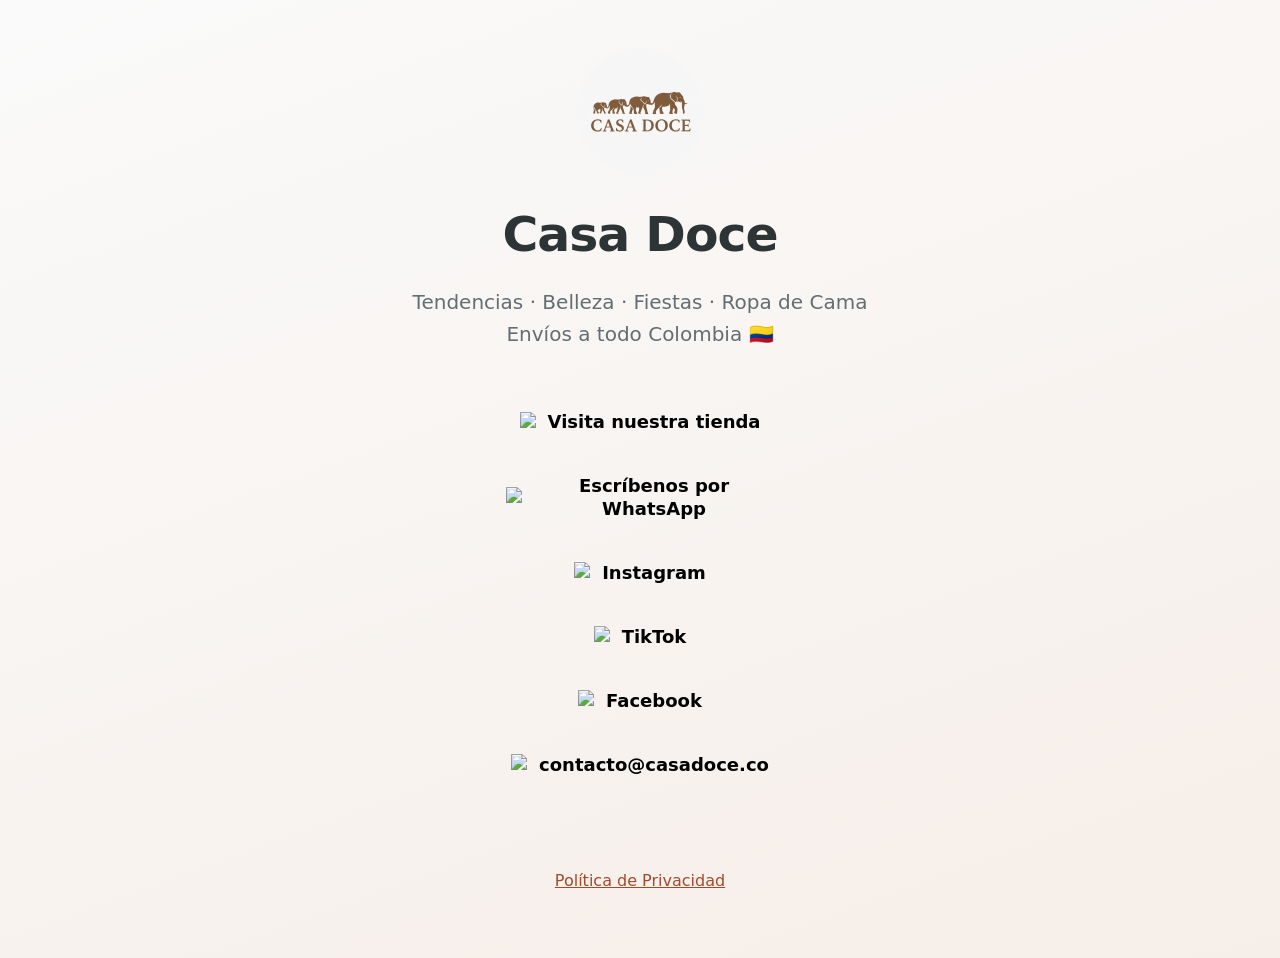
==== index.html @ 95c32439 "feat: refresh landing pages and profile assets" ====
<!DOCTYPE html>

<html lang="es">

  <head>
    <meta charset="utf-8">
    <meta name="viewport" content="width=device-width, initial-scale=1">

    <title>Casa Doce — Tendencias, Belleza, Fiestas y Ropa de Cama</title>
    <link rel="icon" type="image/x-icon" href="/images/avatar.png">

    <meta name="description" content="Casa Doce — Tendencias, Belleza, Artículos para Fiestas y Ropa de Cama. Envíos a todo Colombia desde Medellín. Contáctanos por WhatsApp.">

    <meta name="keywords" content="Casa Doce, tienda online, Colombia, Medellín, belleza, fiestas, ropa de cama, tendencias">

    <meta rel="canonical" href="https://www.casadoce.co">

    <meta name="author" content="Casa Doce">

    <!-- Open Graph -->
    <meta property="og:title" content="Casa Doce">
    <meta property="og:description" content="Tendencias, Belleza, Artículos para Fiestas y Ropa de Cama. Envíos a todo Colombia.">
    <meta property="og:url" content="https://www.casadoce.co">
    <meta property="og:image" content="https://cdn.casadoce.co/images/logo_casa_doce.webp?v=2">

    <!-- Stylesheets -->
    <link rel="stylesheet" href="css/reset.css">
    <link rel="stylesheet" href="css/style.css">
    <link rel="stylesheet" href="css/brands.css">

  </head>

<body>

    <div class="container">
        <div class="column">

            <img class="avatar avatar--rounded" src="images/avatar.png" srcset="images/avatar@2x.png 2x" alt="Casa Doce">

            <h1>
              <div>Casa Doce</div>
            </h1>

            <p>Tendencias · Belleza · Fiestas · Ropa de Cama<br>Envíos a todo Colombia 🇨🇴</p>

            <!-- All your buttons go here -->
            <div class="button-stack" role="navigation">

              <!-- Sitio Web -->
              <a class="button button-default" href="https://www.casadoce.co" target="_blank" rel="noopener" role="button"><img class="icon" aria-hidden="true" src="images/icons/generic-website.svg" alt="Sitio Web">Visita nuestra tienda</a>

              <!-- WhatsApp -->
              <a class="button button-whatsapp" href="https://wa.me/573008278717?text=Hola%20Casa%20Doce%2C%20me%20gustar%C3%ADa%20conocer%20m%C3%A1s%20sobre%20sus%20productos%20%F0%9F%98%8A" target="_blank" rel="noopener" role="button"><img class="icon" aria-hidden="true" src="images/icons/whatsapp.svg" alt="WhatsApp Logo">Escríbenos por WhatsApp</a>

              <!-- Instagram -->
              <a class="button button-instagram" href="https://www.instagram.com/casadoce_productos" target="_blank" rel="noopener" role="button"><img class="icon" aria-hidden="true" src="images/icons/instagram.svg" alt="Instagram Logo">Instagram</a>

              <!-- TikTok -->
              <a class="button button-tiktok" href="https://www.tiktok.com/@casadoce_productos" target="_blank" rel="noopener" role="button"><img class="icon" aria-hidden="true" src="images/icons/tiktok.svg" alt="TikTok Logo">TikTok</a>

              <!-- Facebook -->
              <a class="button button-faceb" href="https://www.facebook.com/people/CASA-DOCE/61576972295057" target="_blank" rel="noopener" role="button"><img class="icon" aria-hidden="true" src="images/icons/facebook.svg" alt="Facebook Logo">Facebook</a>

              <!-- Email -->
              <a class="button button-default" href="mailto:contacto@casadoce.co" role="button"><img class="icon" aria-hidden="true" src="images/icons/generic-email.svg" alt="Email">contacto@casadoce.co</a>

      </div>

      <footer>
        <a href="privacy.html">Política de Privacidad</a>
      </footer>

    </div>
  </div>

</body>

</html>
---- css/style.css ----
/*
* LittleLink
* https://littlelink.io
* Free to use under the MIT license
* http://www.opensource.org/licenses/mit-license.php
*/

/* Base Typography Settings
–––––––––––––––––––––––––––––––––––––––––––––––––– */
:root {
	font-size:16px;
}

/* Grid
  –––––––––––––––––––––––––––––––––––––––––––––––––– */
  .container {
	position:relative;
	width:100%;
	max-width:37.5rem;     				/* 600px */
    text-align:center;
	margin:0 auto;
	padding:3rem 1.25rem 0 1.25rem;
	box-sizing:border-box;
}
.container-left {
	position:relative;
	width:100%;
	max-width:37.5rem;
	text-align:left;
	margin:0 auto;
	padding:0 1.25rem;
	box-sizing:border-box;
}
.container-left p {
	margin-bottom: 1rem;  				/* 16px space between paragraphs */
  }
.column {
	position:center;
	width:100%;
	float:center;
	box-sizing:border-box;
}
/* For devices larger than 400px */
  @media (min-width:25rem) {            /* 400px */
    .container {
	width:85%;
	padding-left:0;
	padding-right:0;
}
}/* For devices larger than 550px */
  @media (min-width:34.375rem) {        /* 550px */
    .container {
	width:80%;
}
.column,.columns {
	margin-left:0;
}
.column:first-child,.columns:first-child {
	margin-left:0;
}
}

/* Base Styles
  –––––––––––––––––––––––––––––––––––––––––––––––––– */
  body {
	margin:0;
	padding:0;
	background-color:var(--cd-bg);
	background-image:linear-gradient(160deg,var(--cd-bg) 0%,var(--cd-bg-soft) 100%);
	color:var(--cd-text);
	font-family:system-ui,-apple-system,"Segoe UI",sans-serif;
	font-size:1.125rem;     				/* 18px */
    font-weight:400;
	line-height:1.6;
}

/* Typography
  –––––––––––––––––––––––––––––––––––––––––––––––––– */
  h1 {
	margin:0 0 0.5rem 0;
	font-size:3rem;         		/* 48px */
    font-weight:800;
	line-height:1;
	letter-spacing:0;
	word-wrap:break-word;
	overflow-wrap:break-word;
	hyphens:auto;           		/* Delete this to remove automatic hyphen on line break */
}
.container p {
	margin:0 0 2rem 0;
}

/* Base Typography Settings
–––––––––––––––––––––––––––––––––––––––––––––––––– */
/* Base size - 16px browser default */
:root {
  font-size:16px;           /* Using a 1.25 modular scale for typography */
	--cd-primary:#2d3436;
	--cd-secondary:#636e72;
	--cd-accent:#a44929;
	--cd-accent-hover:#8f3e24;
	--cd-bg:#fafafa;
	--cd-bg-soft:#f6eee8;
	--cd-text:#2d3436;
	--cd-text-dark:#f6f2ef;
  --scale-0:1rem;           /* 16px */
  --scale-1:1.25rem;        /* 20px */
  --scale-2:1.563rem;       /* 25px */
  --scale-3:1.953rem;       /* 31px */
  --scale-4:2.441rem;       /* 39px */
  --scale-5:3.052rem;       /* 49px */

  /* Spacing units */
  --spacing-xs:0.5rem;      /* 8px */
  --spacing-s:1rem;         /* 16px */
  --spacing-m:1.5rem;       /* 24px */
  --spacing-l:2rem;         /* 32px */
  --spacing-xl:3rem;        /* 48px */
  --spacing-xxl:4rem;       /* 64px */
}

/* Avatar */
.avatar {
	width: 8rem;             /* 128px */
	height: 8rem;
	border-radius: 50%;
	object-fit: cover;
	background-position: center;
	margin-bottom: var(--spacing-l);
	margin-left: auto;
	margin-right: auto;
	display: block;
  }

/* Typography Scale */
h1 {
	margin:0 0 var(--spacing-m) 0;
	font-size:var(--scale-5);           /* ~49px */
  	font-weight:800;
	color:var(--cd-primary);
	line-height:1.1;
	letter-spacing:-0.02em;
	word-wrap:break-word;
	overflow-wrap:break-word;
}
body {
	font-size:var(--scale-1);           /* 20px */
  	line-height:1.6;
}
.container p {
	margin:0 0 var(--spacing-xl) 0;
	font-size:var(--scale-1);
	color:var(--cd-secondary);
	line-height:1.6;
}

/* Container spacing */
.container {
	padding:var(--spacing-xl) var(--spacing-m) 0 var(--spacing-m);
	text-align:center;
}

/* Footer */
footer {
	margin:var(--spacing-xxl) 0;            /* 4rem (64px) top and bottom */
    font-size:var(--scale-0);
}

/* Responsive adjustments */
@media (max-width:34.375rem) {              /* 550px */
  h1 {
	font-size:var(--scale-4);
}
body {
	font-size:var(--scale-0);
}
.container p {
	font-size:var(--scale-0);
}
.avatar {
	margin-bottom:var(--spacing-m);
}
footer {
	margin:var(--spacing-xl) 0;         	/* 3rem (48px) top and bottom */
}
}

/* Links
  –––––––––––––––––––––––––––––––––––––––––––––––––– */
  a {
	color:var(--cd-accent);
	text-decoration:underline;
}
a:hover {
	color:var(--cd-accent-hover);
}

/* Buttons
–––––––––––––––––––––––––––––––––––––––––––––––––– */
.button,button {
	display:inline-flex;
	align-items:center;
	justify-content:center;
	width:18.75rem;             	/* 300px */
 	min-height:3rem;                /* 48px */
  	padding:0.75rem 1rem;         	/* 12px ; 16px */
  	font-size:1.125rem;           	/* 18px */
  	font-weight:700;
	text-decoration:none;
	white-space:normal;
  	background-color:var(--button-background,transparent);
	color:var(--button-text,#000000);
	border:var(--button-border,none);
	border-radius:0.5rem;
	cursor:pointer;
	box-sizing:border-box;
	hyphens:auto;               	/* Delete this to remove automatic hyphen on line break */
  	margin-bottom:1rem;
	text-align:center;
	line-height:1.3;
}

/* Icons
–––––––––––––––––––––––––––––––––––––––––––––––––– */
.icon {
	width:1.25rem;
	height:1.25rem;
	margin-right:0.5rem;
	flex-shrink:0;
}

/* Avatar
  –––––––––––––––––––––––––––––––––––––––––––––––––– */
.avatar {
	width: 8rem;             /* 128px */
	height: 8rem;
	object-fit: cover;
	background-position: center;
	margin-bottom: var(--spacing-l);
  }

   /* Modifier for no avatar rounding */
   .avatar--none {
	border-radius: 0%;
  }

  /* Modifier for rounded avatar */
  .avatar--rounded {
	border-radius: 50%;
  }

  /* Modifier for slightly rounded corners */
  .avatar--soft {
	border-radius: 0.5rem;   /* 8px rounded corners */
  }

/* Theme System
  –––––––––––––––––––––––––––––––––––––––––––––––––– */
/* Light theme is default above */

/* Dark theme */
:root.theme-dark {
	color-scheme:dark;
}
:root.theme-dark :focus-visible {
	outline: 2px solid #4899F7;
	outline-offset: 2px;
  }
:root.theme-dark body {
	background-color:var(--cd-primary);
	background-image:linear-gradient(160deg,var(--cd-primary) 0%,#1f2527 100%);
	color:var(--cd-text-dark);
}
:root.theme-dark a:not(.button) {
	color:#ffd5c4;
}
:root.theme-dark a:not(.button):hover {
	color:#ffe3d7;
}

/* Auto theme */
:root.theme-auto {
	color-scheme:light dark;
}
@media (prefers-color-scheme:dark) {
	:root.theme-auto body {
	background-color:var(--cd-primary);
	background-image:linear-gradient(160deg,var(--cd-primary) 0%,#1f2527 100%);
	color:var(--cd-text-dark);
}
:root.theme-auto :focus-visible {
    outline: 2px solid #4899F7;
    outline-offset: 2px;
  }
:root.theme-auto a:not(.button) {
	color:#ffd5c4;
}
:root.theme-auto a:not(.button):hover {
	color:#ffe3d7;
}
}

/* Button Text Color Override
    –––––––––––––––––––––––––––––––––––––––––––––––––– */
    .button:hover,button:hover {
	color:var(--button-text);
}

/* Responsive Typography
  –––––––––––––––––––––––––––––––––––––––––––––––––– */
  @media (max-width:34.375rem) {            /* 550px */
    h1 {
	font-size:2rem;                         /* 32px */
	}
	body {
	font-size:1rem;                    		/* 16px */
	}
}

/* Privacy Page Styles
  –––––––––––––––––––––––––––––––––––––––––––––––––– */
nav {
	margin:var(--spacing-l) 0;
	text-align:left;
}
section {
	margin:var(--spacing-xl) 0;
	text-align:left;
}
h2 {
	font-size:var(--scale-3);
	font-weight:700;
	margin-bottom:var(--spacing-m);
}
h3 {
	font-size:var(--scale-2);
	font-weight:600;
	margin:var(--spacing-l) 0 var(--spacing-s) 0;
}
ul {
	list-style:none;
	padding:0;
	margin:0 0 var(--spacing-m) 0;
}
ul li {
	margin-bottom:var(--spacing-xs);
}

/* Privacy page specific responsive adjustments */
  @media (max-width:34.375rem) {
	h2 {
	font-size:var(--scale-2);
	}
	h3 {
	font-size:var(--scale-1);
	}
	section {
	margin:var(--spacing-l) 0;
	}
}

/* Font Face Definitions
  –––––––––––––––––––––––––––––––––––––––––––––––––– */
@font-face {
	font-display:swap;
	font-family:'Open Sans';
	font-style:normal;
	font-weight:400;
	src:url('../fonts/open-sans-v34-vietnamese_latin-ext_latin_hebrew_greek-ext_greek_cyrillic-ext_cyrillic-regular.eot');
	src:url('../fonts/open-sans-v34-vietnamese_latin-ext_latin_hebrew_greek-ext_greek_cyrillic-ext_cyrillic-regular.eot?#iefix') format('embedded-opentype'),url('../fonts/open-sans-v34-vietnamese_latin-ext_latin_hebrew_greek-ext_greek_cyrillic-ext_cyrillic-regular.woff2') format('woff2'),url('../fonts/open-sans-v34-vietnamese_latin-ext_latin_hebrew_greek-ext_greek_cyrillic-ext_cyrillic-regular.woff') format('woff'),url('../fonts/open-sans-v34-vietnamese_latin-ext_latin_hebrew_greek-ext_greek_cyrillic-ext_cyrillic-regular.ttf') format('truetype'),url('../fonts/open-sans-v34-vietnamese_latin-ext_latin_hebrew_greek-ext_greek_cyrillic-ext_cyrillic-regular.svg#OpenSans') format('svg');
}
@font-face {
	font-display:swap;
	font-family:'Open Sans';
	font-style:normal;
	font-weight:600;
	src:url('../fonts/open-sans-v34-vietnamese_latin-ext_latin_hebrew_greek-ext_greek_cyrillic-ext_cyrillic-600.eot');
	src:url('../fonts/open-sans-v34-vietnamese_latin-ext_latin_hebrew_greek-ext_greek_cyrillic-ext_cyrillic-600.eot?#iefix') format('embedded-opentype'),url('../fonts/open-sans-v34-vietnamese_latin-ext_latin_hebrew_greek-ext_greek_cyrillic-ext_cyrillic-600.woff2') format('woff2'),url('../fonts/open-sans-v34-vietnamese_latin-ext_latin_hebrew_greek-ext_greek_cyrillic-ext_cyrillic-600.woff') format('woff'),url('../fonts/open-sans-v34-vietnamese_latin-ext_latin_hebrew_greek-ext_greek_cyrillic-ext_cyrillic-600.ttf') format('truetype'),url('../fonts/open-sans-v34-vietnamese_latin-ext_latin_hebrew_greek-ext_greek_cyrillic-ext_cyrillic-600.svg#OpenSans') format('svg');
}
@font-face {
	font-display:swap;
	font-family:'Open Sans';
	font-style:normal;
	font-weight:700;
	src:url('../fonts/open-sans-v34-vietnamese_latin-ext_latin_hebrew_greek-ext_greek_cyrillic-ext_cyrillic-700.eot');
	src:url('../fonts/open-sans-v34-vietnamese_latin-ext_latin_hebrew_greek-ext_greek_cyrillic-ext_cyrillic-700.eot?#iefix') format('embedded-opentype'),url('../fonts/open-sans-v34-vietnamese_latin-ext_latin_hebrew_greek-ext_greek_cyrillic-ext_cyrillic-700.woff2') format('woff2'),url('../fonts/open-sans-v34-vietnamese_latin-ext_latin_hebrew_greek-ext_greek_cyrillic-ext_cyrillic-700.woff') format('woff'),url('../fonts/open-sans-v34-vietnamese_latin-ext_latin_hebrew_greek-ext_greek_cyrillic-ext_cyrillic-700.ttf') format('truetype'),url('../fonts/open-sans-v34-vietnamese_latin-ext_latin_hebrew_greek-ext_greek_cyrillic-ext_cyrillic-700.svg#OpenSans') format('svg');
}
@font-face {
	font-display:swap;
	font-family:'Open Sans';
	font-style:normal;
	font-weight:800;
	src:url('../fonts/open-sans-v34-vietnamese_latin-ext_latin_hebrew_greek-ext_greek_cyrillic-ext_cyrillic-800.eot');
	src:url('../fonts/open-sans-v34-vietnamese_latin-ext_latin_hebrew_greek-ext_greek_cyrillic-ext_cyrillic-800.eot?#iefix') format('embedded-opentype'),url('../fonts/open-sans-v34-vietnamese_latin-ext_latin_hebrew_greek-ext_greek_cyrillic-ext_cyrillic-800.woff2') format('woff2'),url('../fonts/open-sans-v34-vietnamese_latin-ext_latin_hebrew_greek-ext_greek_cyrillic-ext_cyrillic-800.woff') format('woff'),url('../fonts/open-sans-v34-vietnamese_latin-ext_latin_hebrew_greek-ext_greek_cyrillic-ext_cyrillic-800.ttf') format('truetype'),url('../fonts/open-sans-v34-vietnamese_latin-ext_latin_hebrew_greek-ext_greek_cyrillic-ext_cyrillic-800.svg#OpenSans') format('svg');
}
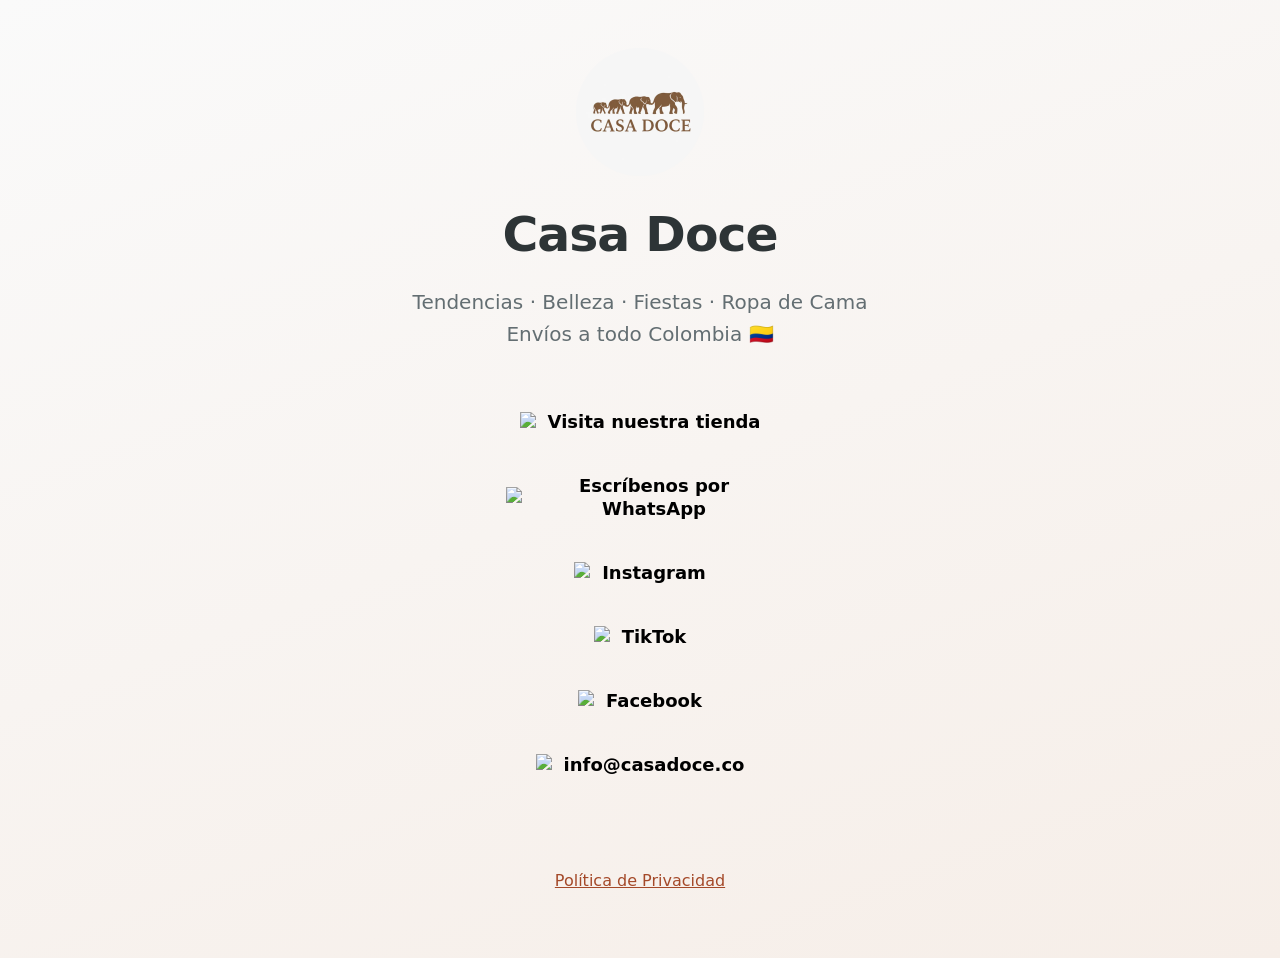
==== commit 22cd1e8c: "fix: update contact label text" ====
--- a/index.html
+++ b/index.html
@@ -62,7 +62,7 @@
               <a class="button button-faceb" href="https://www.facebook.com/people/CASA-DOCE/61576972295057" target="_blank" rel="noopener" role="button"><img class="icon" aria-hidden="true" src="images/icons/facebook.svg" alt="Facebook Logo">Facebook</a>
 
               <!-- Email -->
-              <a class="button button-default" href="mailto:contacto@casadoce.co" role="button"><img class="icon" aria-hidden="true" src="images/icons/generic-email.svg" alt="Email">contacto@casadoce.co</a>
+              <a class="button button-default" href="mailto:info@casadoce.co" role="button"><img class="icon" aria-hidden="true" src="images/icons/generic-email.svg" alt="Email">info@casadoce.co</a>
 
       </div>
 
